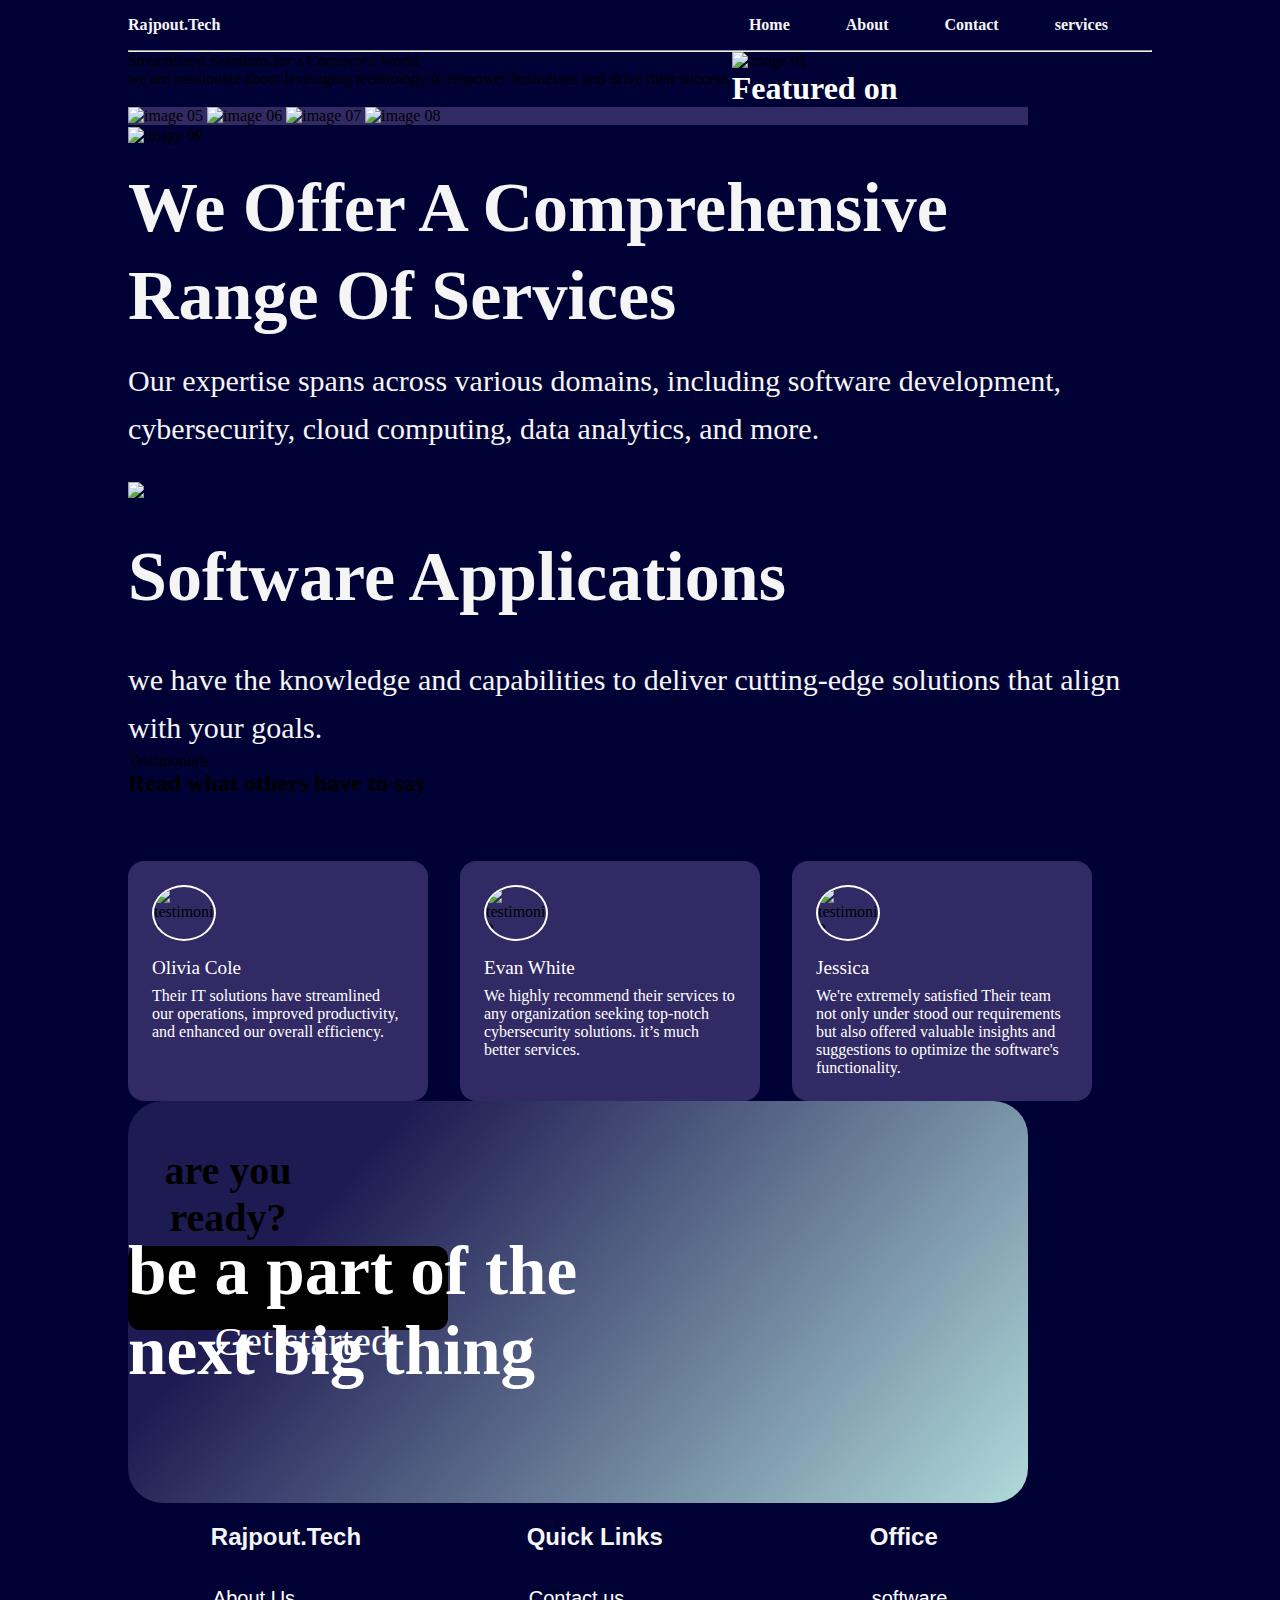
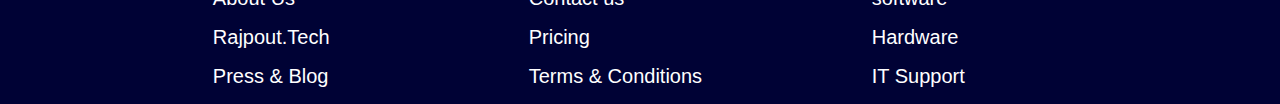
==== index.html @ 5a5e4a81 "testimonial" ====
<!DOCTYPE html>
<html lang="en">
<head>
    <meta charset="UTF-8">
    <meta http-equiv="X-UA-Compatible" content="IE=edge">
    <meta name="viewport" content="width=device-width, initial-scale=1, shrink-to-fit=no">
    <title>Rajpout.Tech</title>
    <link rel = "icon" href = "images/logo.png" type = "image/x-icon">
    <link rel="stylesheet" href="style.css">
    <link rel="stylesheet" href="path/to/font-awesome/css/font-awesome.min.css">
</head>
<body>
    <div class="container mx-auto">
    <header>
    <nav class ="flex justify-between sticky-top">
        <div class=" item-center">Rajpout.Tech</div>
        <ul class="navbar">
            <li class="link"><a href="#">Home</a></li>
            <li class="link"><a href="#">About</a></li>
            <li class="link"><a href="#">Contact</a></li>
            <li class="link"><a href="#">services</a></li>
        </ul>
        </nav>
        <hr>
    </header>
    <!-- main code -->
    <main>
        <section>
    <div class="main">
        <div id="main-cat1">
       <span>Streamlined Solutions for a Connected World</span>
        <p>we are passionate about leveraging technology to empower businesses and drive their success.</p>
        </div>
        <img src="images/image 01.png" alt="image 01">
    <h1 class="feat">Featured on</h1>
    <div class="feature">
        <img src="images/image 5.png" alt="image 05">
        <img src="images/image 6.png" alt="image 06">
        <img src="images/image 7.png" alt="image 07">
        <img src="images/image 8.png" alt="image 08">
    </div>
    <div class="hero">
    <img src="images/image 09.png" alt="image 09">
    <h1>We offer a comprehensive range of services</h1>
<h2>
    Our expertise spans across various domains, including software development, cybersecurity, cloud computing, data analytics, and more.
</h2>
</div> 
<div class="hero_end">
    <img src="images/image 10.png">
    <h1>software applications</h1>
    <h3>
        we have the knowledge and capabilities to deliver cutting-edge solutions that align with your goals.
    </h3>
</div>
<div class="testimonial">
    <p>Testimonials</p>
    <h2 class="section-header">Read what others have to say</h2>
    <div class="client-grid">
        <div class="client-card">
            <img src="images/test1.png" alt="testimonial 1">
            <h4>Olivia Cole</h4>
            <p>Their IT solutions have 
                streamlined our 
                operations, improved 
                productivity, and 
                enhanced our 
                overall efficiency.
            <p>
        </div>
        <div class="client-card">
            <img src="images/test2.png" alt="testimonial 2">
            <h4>Evan White</h4>
            <p>We highly recommend their 
                services to any organization
                seeking top-notch 
                cybersecurity solutions. it’s
                much better services.
            <p>
        </div>
        <div class="client-card">
            <img src="images/test3.png" alt="testimonial 3">
            <h4>Jessica</h4>
            <p>We're extremely satisfied 
                Their team not only under
                stood our requirements
                but also offered valuable 
                insights and suggestions to 
                optimize the software's 
                functionality.
            <p>
        </div>
    </div>

    </div>
<div id="get">
    <h5>are you ready?</h5>
    <h3>be a part of the next big thing</h3>
    <div id="sta"><h2>Get started</h2></div>
</div>
</div>
</section>
</main>
<!-- End main code -->
<footer>
    <div class="footer">
        <div>
            <h2>Rajpout.Tech</h2>
            <ul>
                <li><a href="#">About Us</a></li>
                <li><a href="#">Rajpout.Tech</a></li>
                <li><a href="#">Press & Blog</a></li>
            </ul>
        </div> 
        <div>
            <h2>Quick Links</h2>
            <ul>
                <li><a href="#">Contact us</a></li>
                <li><a href="#">Pricing</a></li>
                <li><a href="#">Terms & Conditions</a></li>
            </ul>
        </div> 
        <div>
            <h2>Office</h2>
            <ul>
                <li><a href="#">software</a></li>
                <li><a href="#">Hardware</a></li>
                <li><a href="#">IT Support</a></li>
            </ul>
        </div> 
      
    </div>
</footer>
</div>
</body>
</html>
---- style.css ----
* {
    margin: 0;
    padding: 0;
    box-sizing: border-box;
}
:root{
    --primary-color:#000235;
    --accent-color:#ffffff;
    --dark-blue:#312A64;
    --light-blue:#85CFCF;
}

@import url('https://fonts.googleapis.com/css?family=Outfit:400,500,700');
@import url('https://fonts.googleapis.com/css2?family=Outfit&display=swap');
@import url('https://fonts.googleapis.com/css2?family=Outfit&family=Roboto&display=swap');

html,body {
    height:100%;
    width: 100%;
    background-color: #000235;
}
header{
    background-color: transparent;
    }
.mx-auto{
    margin-left:auto;
    margin-right:auto;
}
.container{
    max-width: 80vw;
}
.flex{
    display: flex;
    color: #F6F5F5;
    font-weight: bold;
    align-items: center;
}
.items-center{
    align-items: center;
}
.justify-between{
    justify-content: space-between;
}
.navbar{
    display: flex;
    color: #F6F5F5;
    padding: 1rem;
}
.navbar li{
 list-style: none;
 margin: 0 12px;
}
.link a{
    text-decoration: none;
    color: #F6F5F5;
    padding: 1rem;
    transition: 0.3s;
}
.link a:hover{
    color: red;
}
/* header ends*/
.main{
   
    
}
#main-cat1{
    float: left;
}

/* main_hero  */
.main_hero h1
{

padding-top: .8rem;
font-family: 'Outfit';
font-style: normal;
font-weight: 700;
font-size: 70px;
line-height: 68px;
text-transform: capitalize;
color: #F6F5F5;}

.main_hero h4
{

padding-top: .2rem;
font-family: 'Roboto';
font-style: normal;
font-weight: 400;
font-size: 30px;
line-height: 38px;
color: #F6F5F5;}

.main_hero img
{

padding-top: .5rem;
}

.feature{
width: 900px;
background-color: var(--dark-blue);

}
.feat{

color: #ffffff;
}
.hero img {
padding-top: 0.1rem;
}
.hero h1{
padding-top: 1.2rem;
font-family: 'Outfit';
font-style: normal;
font-weight: 700;
font-size: 70px;
line-height: 88px;
align-items: center;
text-transform: capitalize;
color: #F6F5F5;
}
.hero h2{

padding-top: 1.1rem;
font-family: 'Roboto';
font-style: normal;
font-weight: 400;
font-size: 30px;
line-height: 48px;
color: #F6F5F5;
}
.hero_end img{

padding-top: 1.8rem;
}
.hero_end h1{
    
    padding-top: 1.9rem;
    font-family: 'Outfit';
    font-style: normal;
    font-weight: 700;
    font-size: 70px;
    line-height: 88px;
    text-transform: capitalize;
    color: #F6F5F5;

}
.hero_end h3{

padding-top: 2.2rem;
font-family: 'Roboto';
font-style: normal;
font-weight: 400;
font-size: 30px;
line-height: 48px;
color: #F6F5F5;
}
.client-grid{
    margin-top: 4rem;
    display: flex;
    grid-template-columns: repeat(3, 1fr);
    gap: 2rem;
}
.client-card{
    padding: 1.5rem;
    background-color: #312A64;
    border-radius: 1rem;
    max-width: 300px;
}
.client-card img{
    margin-bottom: 1rem;
    max-width: 4rem;
    border: 2px solid var(--accent-color);
    border-radius: 100%; 
}
.client-card h4{
    margin-bottom: .5rem;
    font-size: 1.2rem;
    font-weight: 500;
    color: var(--accent-color);
}
.client-card p{
    font-size: 1rem;
    color: var(--accent-color);
}
#get{
    width: 900px;
height: 402px;
border-radius: 35px;
background: linear-gradient(311deg, #AFDADA 0%, rgba(49, 42, 100, 0.61) 77.19%);
    padding-top: 1.1rem;
    }
#get h5{
display: flex;
width: 200px;
height: 62.703px;
flex-direction: column;
padding-top: 1.1rem;
color: #000;
text-align: center;
font-family: Outfit;
font-size: 40.023px;
font-style: normal;
font-weight: 600;
line-height: normal;
padding-top: 1.8rem;  
}
#get h3{
display: flex;
width: 582.351px;
height: 65px;
flex-direction: column;
color: #FFF;
padding-top: 3.1rem;
font-family: Roboto;
font-size: 69.149px;
font-style: normal;
font-weight: 700;
line-height: normal;
}
#sta{
width: 320px;
height: 84.048px;
border-radius: 12.007px;
background: #000;
padding-top:3.5rem;
}
#sta h2{
display: flex;
width: 350px;
flex-direction: column;
justify-content: center;
color: #FFF;
text-align: center;
font-family: Roboto;
font-size: 40.517px;
font-style: normal;
font-weight: 400;
line-height: normal;
       padding-top: 1rem; 
}
.footer{
    display: flex;
    align-items: baseline;
    justify-content: space-around;
    width: 90%;
    
}
.footer>div>h2{
    color: #F6F5F5;
    font-family: sans-serif;
    font-size: 24px;
    padding: 20px 0;
}
.footer>div>ul{
    list-style-type: none;   
}
.footer>div>ul>li{
    margin: 16px 0;
    cursor: pointer;
}
.footer>div>ul>li>a{
    font-size: 20px;
    text-decoration: none;
    font-family: sans-serif;
    position: relative;
    padding: 2px;
    color: var(--accent-color);
    transition: all 0.4s;
}
.footer>div>ul>li>a:hover{
    left: 8px;
}
/*
Extra small (xs) devices (portrait phones, less than 576px)
No media query since this is the default in Bootstrap

Small (sm) devices (landscape phones, 576px and up)
@media (min-width: 576px) { ... }

Medium (md) devices (tablets, 768px and up)
@media (min-width: 768px) { ... }

Large (lg) devices (desks, 992px and up)
@media (min-width: 992px) { ... }

Extra (xl) large devices (large desks, 1200px and up)
@media (min-width: 1200px) { ... }
*/
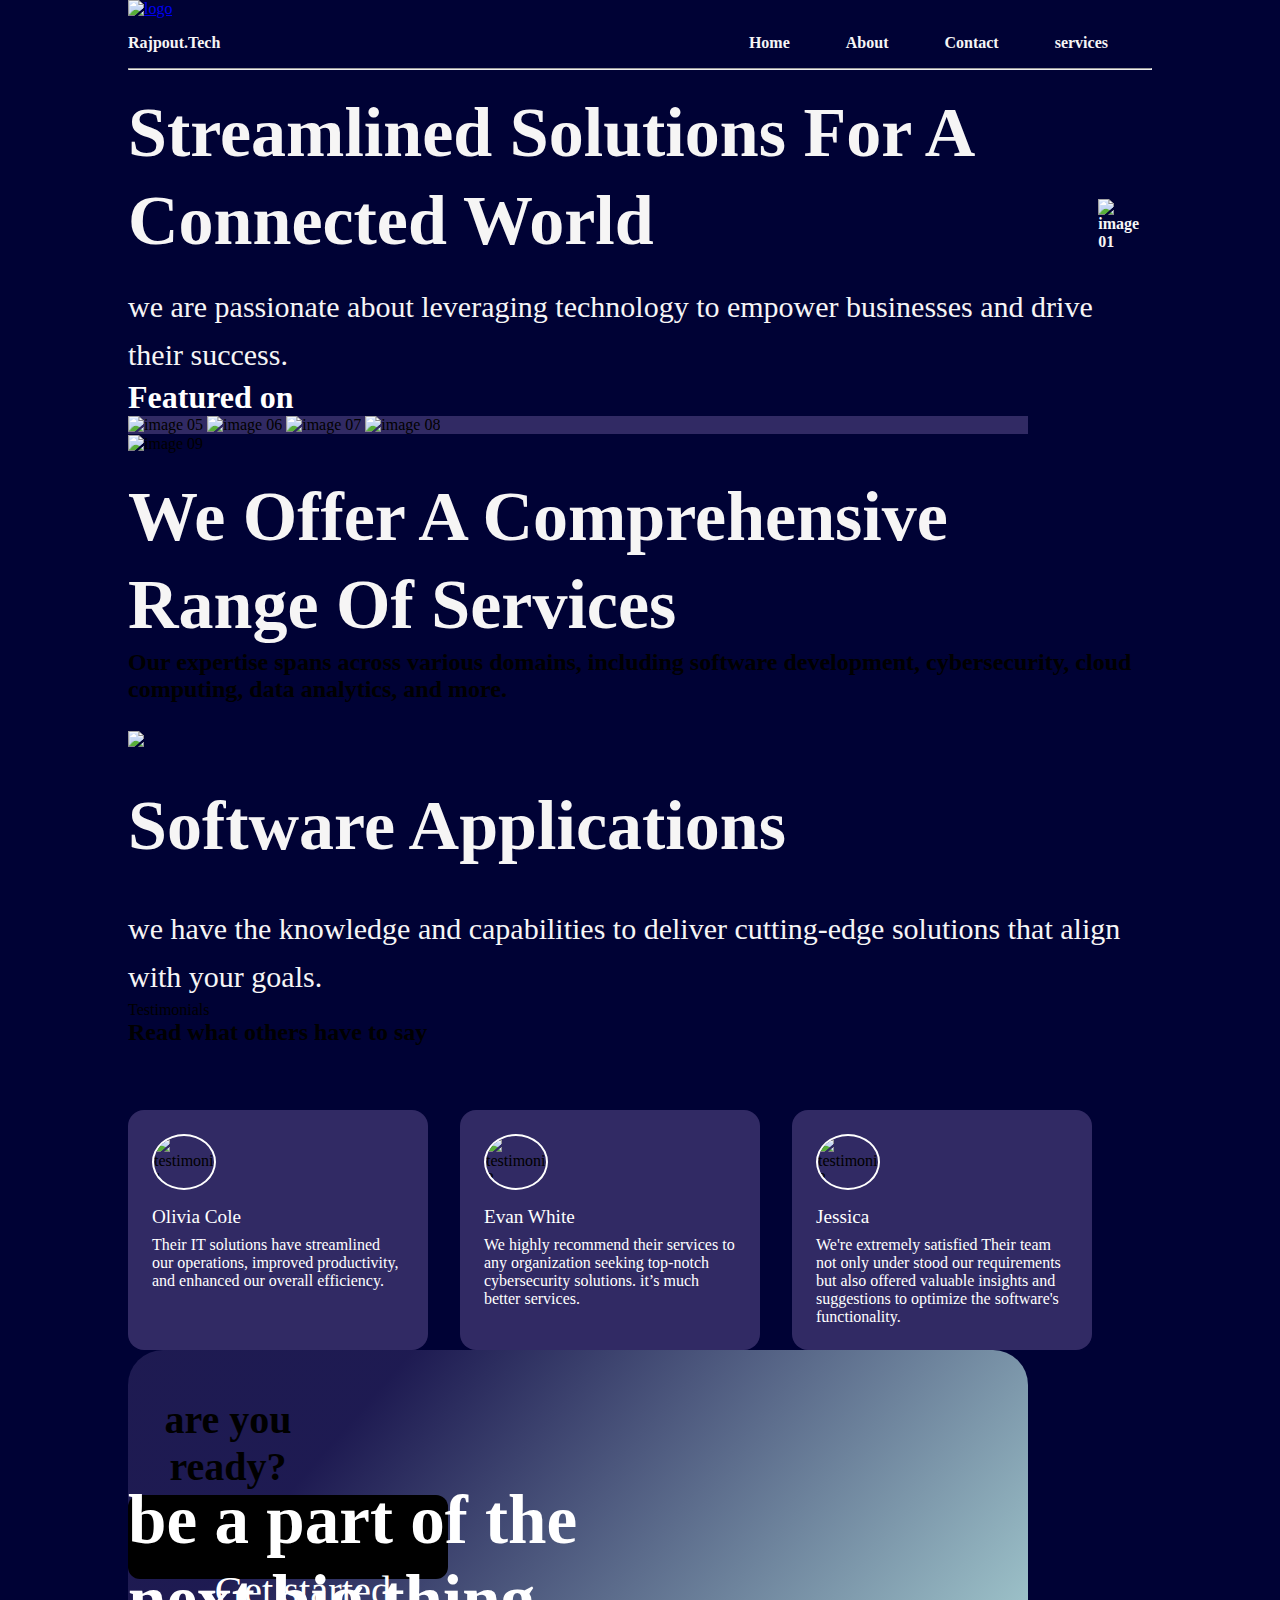
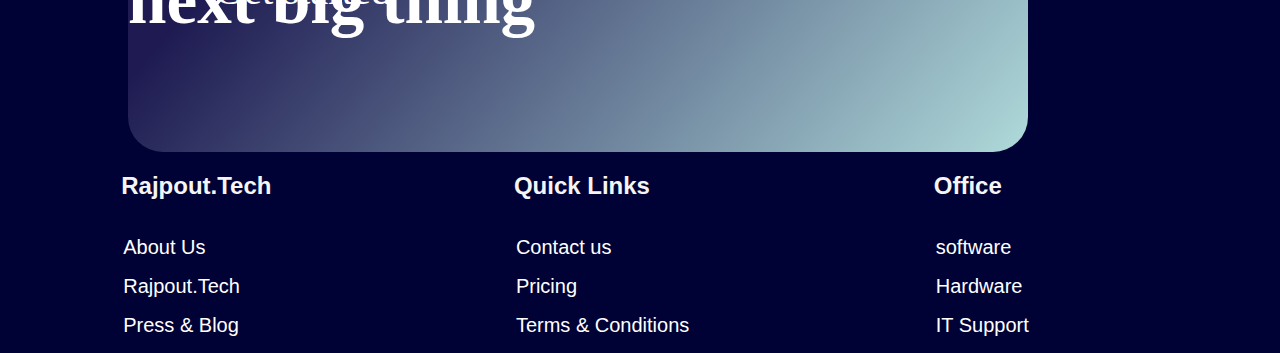
==== commit 77052f32: "Hero section" ====
--- a/index.html
+++ b/index.html
@@ -8,10 +8,13 @@
     <link rel = "icon" href = "images/logo.png" type = "image/x-icon">
     <link rel="stylesheet" href="style.css">
     <link rel="stylesheet" href="path/to/font-awesome/css/font-awesome.min.css">
+    <script src="main.js" defer></script>
 </head>
 <body>
     <div class="container mx-auto">
     <header>
+        <a href="logo"><img src="images/logo.png" alt="logo"></a>
+        <div class="toggleMenu" onclick="toggleMenu();"></div>
     <nav class ="flex justify-between sticky-top">
         <div class=" item-center">Rajpout.Tech</div>
         <ul class="navbar">
@@ -24,14 +27,22 @@
         <hr>
     </header>
     <!-- main code -->
-    <main>
-        <section>
+    <section class="hero row flex contain">
+        <div class="hero-contain">
+            <h1>Streamlined Solutions for a Connected World</h1>
+            <p>we are passionate about leveraging technology to empower businesses and drive their success.</p>
+        </div>
+        <div class="hero-img">
+            <img src="images/image 01.png" alt="image 01">
+        </div>
+    </section> 
+    <!--   
     <div class="main">
         <div id="main-cat1">
-       <span>Streamlined Solutions for a Connected World</span>
-        <p>we are passionate about leveraging technology to empower businesses and drive their success.</p>
+       
+        
         </div>
-        <img src="images/image 01.png" alt="image 01">
+        -->
     <h1 class="feat">Featured on</h1>
     <div class="feature">
         <img src="images/image 5.png" alt="image 05">
@@ -100,7 +111,6 @@
 </div>
 </div>
 </section>
-</main>
 <!-- End main code -->
 <footer>
     <div class="footer">
--- a/style.css
+++ b/style.css
@@ -13,7 +13,18 @@
 @import url('https://fonts.googleapis.com/css?family=Outfit:400,500,700');
 @import url('https://fonts.googleapis.com/css2?family=Outfit&display=swap');
 @import url('https://fonts.googleapis.com/css2?family=Outfit&family=Roboto&display=swap');
-
+@media (width < 900px){
+ .client-grid{
+    grid-template-columns: repeat(2, 1fr);
+    gap: 1rem;
+ }    
+}
+@media (width < 600px){
+    .client-grid{
+       grid-template-columns: repeat(1, 1fr);
+       gap: 1rem;
+    }    
+   }
 html,body {
     height:100%;
     width: 100%;
@@ -60,13 +71,6 @@
     color: red;
 }
 /* header ends*/
-.main{
-   
-    
-}
-#main-cat1{
-    float: left;
-}
 
 /* main_hero  */
 .main_hero h1
@@ -121,7 +125,7 @@
 text-transform: capitalize;
 color: #F6F5F5;
 }
-.hero h2{
+.hero p{
 
 padding-top: 1.1rem;
 font-family: 'Roboto';
@@ -162,6 +166,7 @@
     display: flex;
     grid-template-columns: repeat(3, 1fr);
     gap: 2rem;
+    
 }
 .client-card{
     padding: 1.5rem;
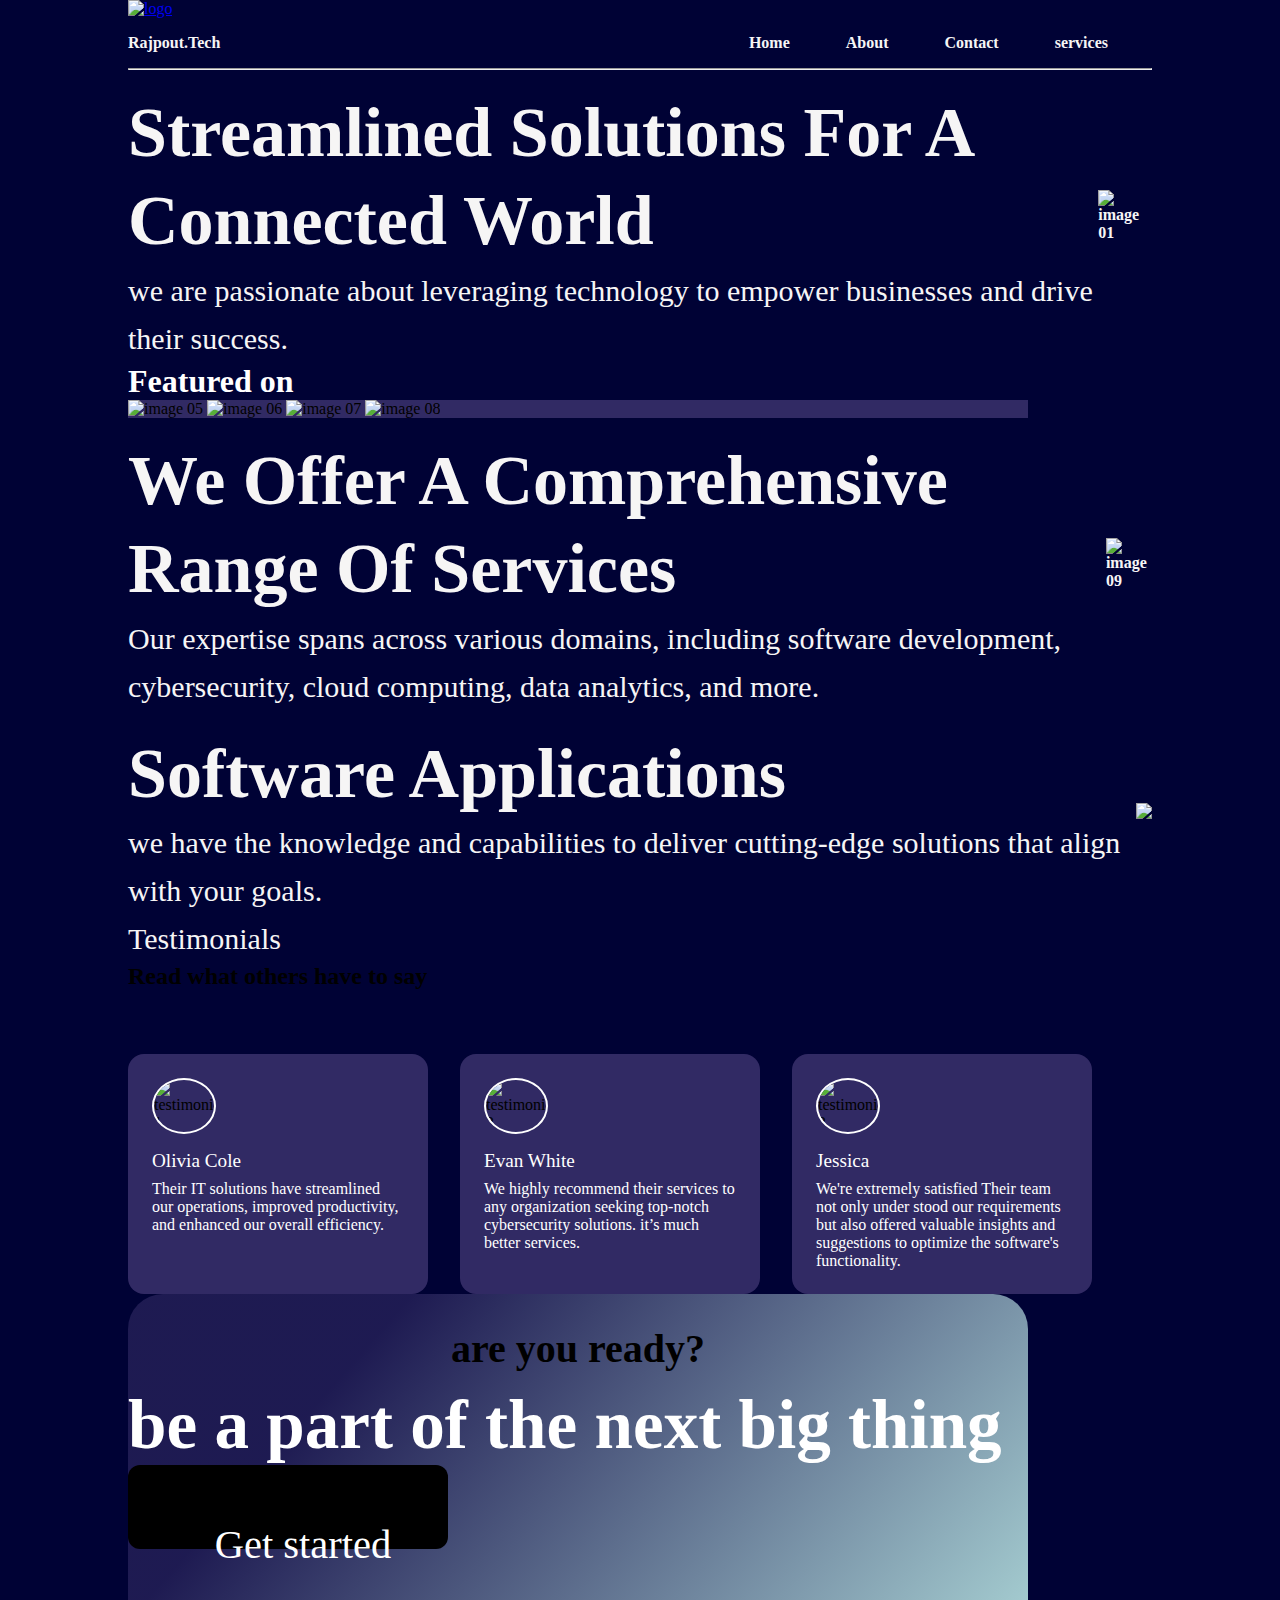
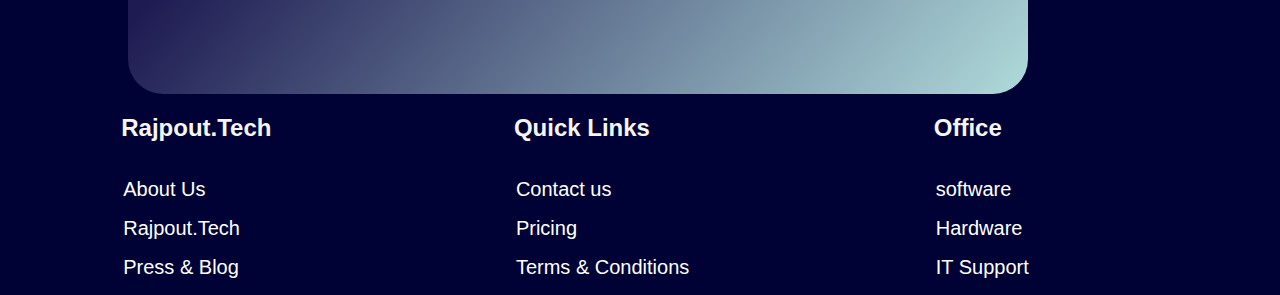
==== commit 6f6ca30e: "flex" ====
--- a/index.html
+++ b/index.html
@@ -36,13 +36,7 @@
             <img src="images/image 01.png" alt="image 01">
         </div>
     </section> 
-    <!--   
-    <div class="main">
-        <div id="main-cat1">
-       
-        
-        </div>
-        -->
+   
     <h1 class="feat">Featured on</h1>
     <div class="feature">
         <img src="images/image 5.png" alt="image 05">
@@ -50,22 +44,25 @@
         <img src="images/image 7.png" alt="image 07">
         <img src="images/image 8.png" alt="image 08">
     </div>
-    <div class="hero">
-    <img src="images/image 09.png" alt="image 09">
-    <h1>We offer a comprehensive range of services</h1>
-<h2>
-    Our expertise spans across various domains, including software development, cybersecurity, cloud computing, data analytics, and more.
-</h2>
-</div> 
-<div class="hero_end">
-    <img src="images/image 10.png">
-    <h1>software applications</h1>
-    <h3>
-        we have the knowledge and capabilities to deliver cutting-edge solutions that align with your goals.
-    </h3>
-</div>
+    <section class="hero row flex contain">
+        
+        <div class="hero-contain">
+            <h1>We offer a comprehensive range of services</h1>
+            <p>Our expertise spans across various domains, including software development, cybersecurity, cloud computing, data analytics, and more.</p>
+        </div>
+        <div class="hero-img">
+            <img src="images/image 09.png" alt="image 09">
+        </div>
+        </section>
+        <section class="hero row flex contain">
+            <div class="hero-contain">
+                <h1>software applications</h1>
+                <p>we have the knowledge and capabilities to deliver cutting-edge solutions that align with your goals.</p>
+            </div>
+            <div class="hero-img"><img src="images/image 10.png"></div>
+        </section>
 <div class="testimonial">
-    <p>Testimonials</p>
+    <span>Testimonials</span>
     <h2 class="section-header">Read what others have to say</h2>
     <div class="client-grid">
         <div class="client-card">
@@ -104,10 +101,10 @@
     </div>
 
     </div>
-<div id="get">
+<div class="box">
     <h5>are you ready?</h5>
     <h3>be a part of the next big thing</h3>
-    <div id="sta"><h2>Get started</h2></div>
+    <div class="started""><span>Get started</span></div>
 </div>
 </div>
 </section>
--- a/style.css
+++ b/style.css
@@ -72,48 +72,6 @@
 }
 /* header ends*/
 
-/* main_hero  */
-.main_hero h1
-{
-
-padding-top: .8rem;
-font-family: 'Outfit';
-font-style: normal;
-font-weight: 700;
-font-size: 70px;
-line-height: 68px;
-text-transform: capitalize;
-color: #F6F5F5;}
-
-.main_hero h4
-{
-
-padding-top: .2rem;
-font-family: 'Roboto';
-font-style: normal;
-font-weight: 400;
-font-size: 30px;
-line-height: 38px;
-color: #F6F5F5;}
-
-.main_hero img
-{
-
-padding-top: .5rem;
-}
-
-.feature{
-width: 900px;
-background-color: var(--dark-blue);
-
-}
-.feat{
-
-color: #ffffff;
-}
-.hero img {
-padding-top: 0.1rem;
-}
 .hero h1{
 padding-top: 1.2rem;
 font-family: 'Outfit';
@@ -127,14 +85,55 @@
 }
 .hero p{
 
-padding-top: 1.1rem;
+padding-top: .1rem;
 font-family: 'Roboto';
 font-style: normal;
 font-weight: 400;
 font-size: 30px;
 line-height: 48px;
 color: #F6F5F5;
-}
+} 
+
+.feature{
+width: 900px;
+background-color: var(--dark-blue);
+
+}
+.feat{
+
+color: #ffffff;
+}
+
+/* hero */
+.main_hero h1
+{
+
+padding-top: .8rem;
+font-family: 'Outfit';
+font-style: normal;
+font-weight: 700;
+font-size: 70px;
+line-height: 68px;
+text-transform: capitalize;
+color: #F6F5F5;}
+
+.main_hero h4
+{
+
+padding-top: .2rem;
+font-family: 'Roboto';
+font-style: normal;
+font-weight: 400;
+font-size: 30px;
+line-height: 38px;
+color: #F6F5F5;}
+
+.main_hero img
+{
+
+padding-top: .5rem;
+}
+
 .hero_end img{
 
 padding-top: 1.8rem;
@@ -161,6 +160,16 @@
 line-height: 48px;
 color: #F6F5F5;
 }
+.testimonial span{
+    padding-top: 2.2rem;
+font-family: 'Roboto';
+font-style: normal;
+font-weight: 400;
+font-size: 30px;
+line-height: 48px;
+color: #F6F5F5;
+
+}
 .client-grid{
     margin-top: 4rem;
     display: flex;
@@ -190,19 +199,16 @@
     font-size: 1rem;
     color: var(--accent-color);
 }
-#get{
+.box{
     width: 900px;
-height: 402px;
+height: 400px;
 border-radius: 35px;
 background: linear-gradient(311deg, #AFDADA 0%, rgba(49, 42, 100, 0.61) 77.19%);
     padding-top: 1.1rem;
     }
-#get h5{
+.box h5{
 display: flex;
-width: 200px;
-height: 62.703px;
 flex-direction: column;
-padding-top: 1.1rem;
 color: #000;
 text-align: center;
 font-family: Outfit;
@@ -210,29 +216,28 @@
 font-style: normal;
 font-weight: 600;
 line-height: normal;
-padding-top: 1.8rem;  
-}
-#get h3{
+padding-top: 0.8rem;  
+}
+.box h3{
 display: flex;
-width: 582.351px;
-height: 65px;
 flex-direction: column;
 color: #FFF;
-padding-top: 3.1rem;
+padding-top: .8rem;
 font-family: Roboto;
 font-size: 69.149px;
 font-style: normal;
 font-weight: 700;
 line-height: normal;
 }
-#sta{
+.started{
 width: 320px;
 height: 84.048px;
 border-radius: 12.007px;
 background: #000;
 padding-top:3.5rem;
-}
-#sta h2{
+
+}
+.started span{
 display: flex;
 width: 350px;
 flex-direction: column;
@@ -244,7 +249,7 @@
 font-style: normal;
 font-weight: 400;
 line-height: normal;
-       padding-top: 1rem; 
+
 }
 .footer{
     display: flex;
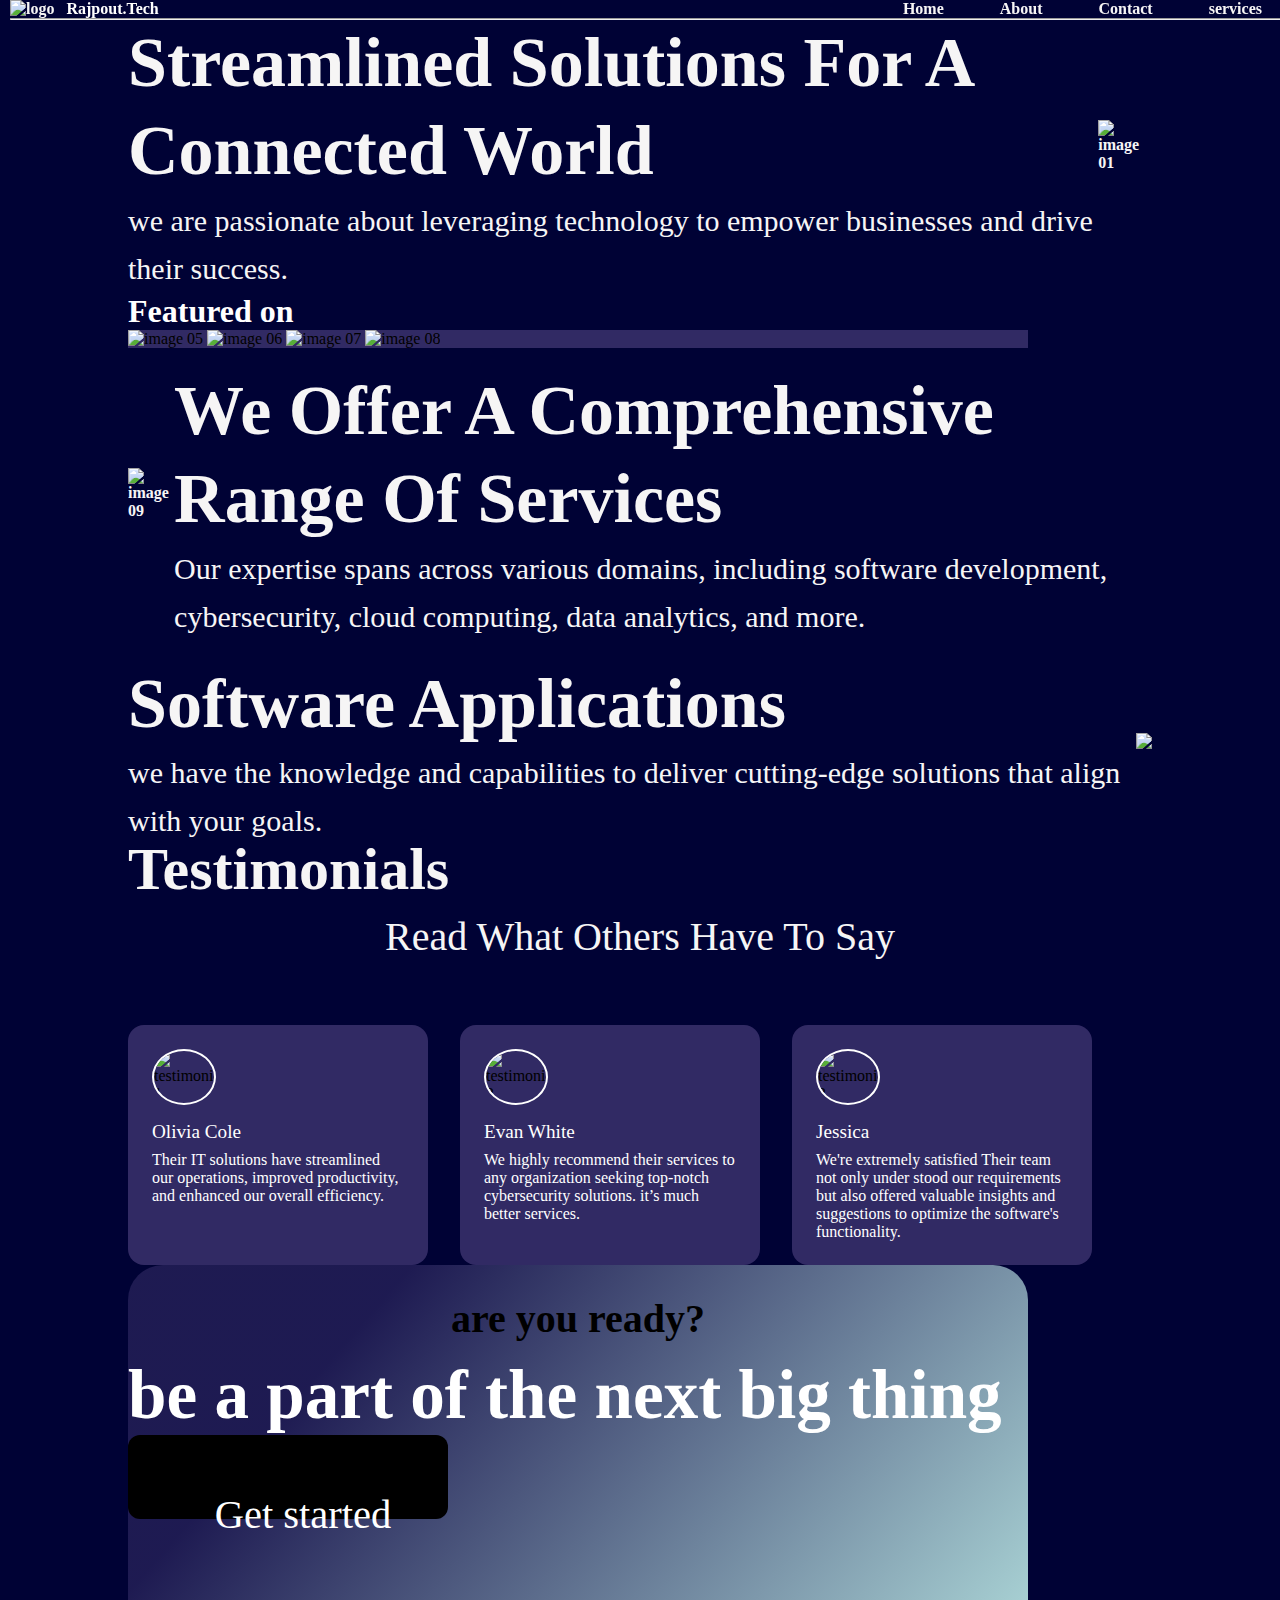
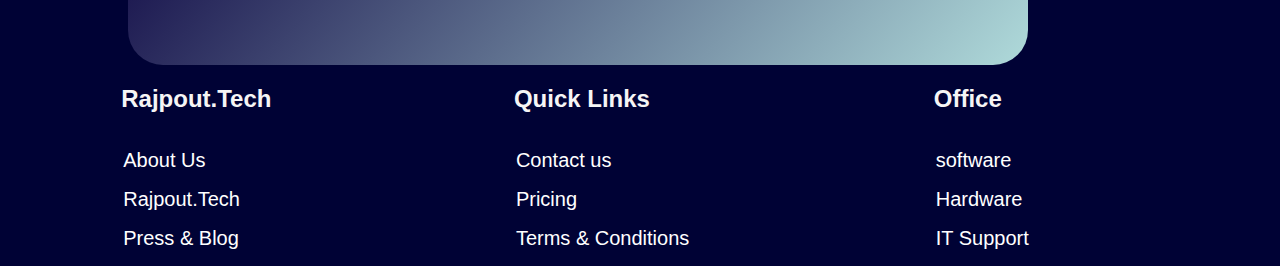
==== commit 6e38956d: "sticky" ====
--- a/index.html
+++ b/index.html
@@ -12,11 +12,10 @@
 </head>
 <body>
     <div class="container mx-auto">
-    <header>
-        <a href="logo"><img src="images/logo.png" alt="logo"></a>
-        <div class="toggleMenu" onclick="toggleMenu();"></div>
-    <nav class ="flex justify-between sticky-top">
-        <div class=" item-center">Rajpout.Tech</div>
+    <header class="sticky-top">
+        
+        <nav class ="flex justify-between">
+        <div class=" item-center"><img src="images/logo.png" alt="logo"><a href="index.html">Rajpout.Tech</a></div>
         <ul class="navbar">
             <li class="link"><a href="#">Home</a></li>
             <li class="link"><a href="#">About</a></li>
@@ -45,14 +44,14 @@
         <img src="images/image 8.png" alt="image 08">
     </div>
     <section class="hero row flex contain">
-        
+        <div class="hero-img">
+            <img src="images/image 09.png" alt="image 09">
+        </div> 
         <div class="hero-contain">
             <h1>We offer a comprehensive range of services</h1>
             <p>Our expertise spans across various domains, including software development, cybersecurity, cloud computing, data analytics, and more.</p>
         </div>
-        <div class="hero-img">
-            <img src="images/image 09.png" alt="image 09">
-        </div>
+        
         </section>
         <section class="hero row flex contain">
             <div class="hero-contain">
@@ -138,6 +137,7 @@
       
     </div>
 </footer>
+
 </div>
 </body>
 </html>--- a/style.css
+++ b/style.css
@@ -13,15 +13,15 @@
 @import url('https://fonts.googleapis.com/css?family=Outfit:400,500,700');
 @import url('https://fonts.googleapis.com/css2?family=Outfit&display=swap');
 @import url('https://fonts.googleapis.com/css2?family=Outfit&family=Roboto&display=swap');
-@media (width < 900px){
- .client-grid{
-    grid-template-columns: repeat(2, 1fr);
+@media screen and (max-width:1000px){
+ .container{
+    grid-template-columns: repeat(3, 1fr);
     gap: 1rem;
  }    
 }
-@media (width < 600px){
+@media screen and (max-width < 600px){
     .client-grid{
-       grid-template-columns: repeat(1, 1fr);
+       grid-template-columns: repeat(2, 1fr);
        gap: 1rem;
     }    
    }
@@ -29,25 +29,42 @@
     height:100%;
     width: 100%;
     background-color: #000235;
+    scroll-behavior: smooth;
 }
 header{
     background-color: transparent;
     }
+    .sticky-top{
+        width: 100%;
+        position: fixed;
+        left: 10px;
+        padding-left: 0 10px;
+    }
+
 .mx-auto{
     margin-left:auto;
     margin-right:auto;
 }
 .container{
     max-width: 80vw;
+    
 }
 .flex{
     display: flex;
     color: #F6F5F5;
     font-weight: bold;
     align-items: center;
-}
-.items-center{
+    
+}
+.item-center{
     align-items: center;
+}
+.item-center a{
+    text-decoration: none;
+    margin-left: 12px;
+    color: #ffffff;
+       
+    
 }
 .justify-between{
     justify-content: space-between;
@@ -55,7 +72,6 @@
 .navbar{
     display: flex;
     color: #F6F5F5;
-    padding: 1rem;
 }
 .navbar li{
  list-style: none;
@@ -105,71 +121,29 @@
 }
 
 /* hero */
-.main_hero h1
-{
-
-padding-top: .8rem;
-font-family: 'Outfit';
+
+.testimonial span{
+padding-top: 1.2rem;
+font-family: 'Roboto';
 font-style: normal;
 font-weight: 700;
-font-size: 70px;
-line-height: 68px;
+font-size: 60px;
+line-height: 48px;
+color: #F6F5F5;
 text-transform: capitalize;
-color: #F6F5F5;}
-
-.main_hero h4
-{
-
-padding-top: .2rem;
+
+}
+.section-header{
+padding-top: 1.2rem;
 font-family: 'Roboto';
 font-style: normal;
 font-weight: 400;
-font-size: 30px;
-line-height: 38px;
-color: #F6F5F5;}
-
-.main_hero img
-{
-
-padding-top: .5rem;
-}
-
-.hero_end img{
-
-padding-top: 1.8rem;
-}
-.hero_end h1{
-    
-    padding-top: 1.9rem;
-    font-family: 'Outfit';
-    font-style: normal;
-    font-weight: 700;
-    font-size: 70px;
-    line-height: 88px;
-    text-transform: capitalize;
-    color: #F6F5F5;
-
-}
-.hero_end h3{
-
-padding-top: 2.2rem;
-font-family: 'Roboto';
-font-style: normal;
-font-weight: 400;
-font-size: 30px;
+font-size: 40px;
 line-height: 48px;
 color: #F6F5F5;
-}
-.testimonial span{
-    padding-top: 2.2rem;
-font-family: 'Roboto';
-font-style: normal;
-font-weight: 400;
-font-size: 30px;
-line-height: 48px;
-color: #F6F5F5;
-
-}
+text-transform: capitalize;
+text-align: center;
+} 
 .client-grid{
     margin-top: 4rem;
     display: flex;
@@ -283,6 +257,7 @@
 .footer>div>ul>li>a:hover{
     left: 8px;
 }
+
 /*
 Extra small (xs) devices (portrait phones, less than 576px)
 No media query since this is the default in Bootstrap
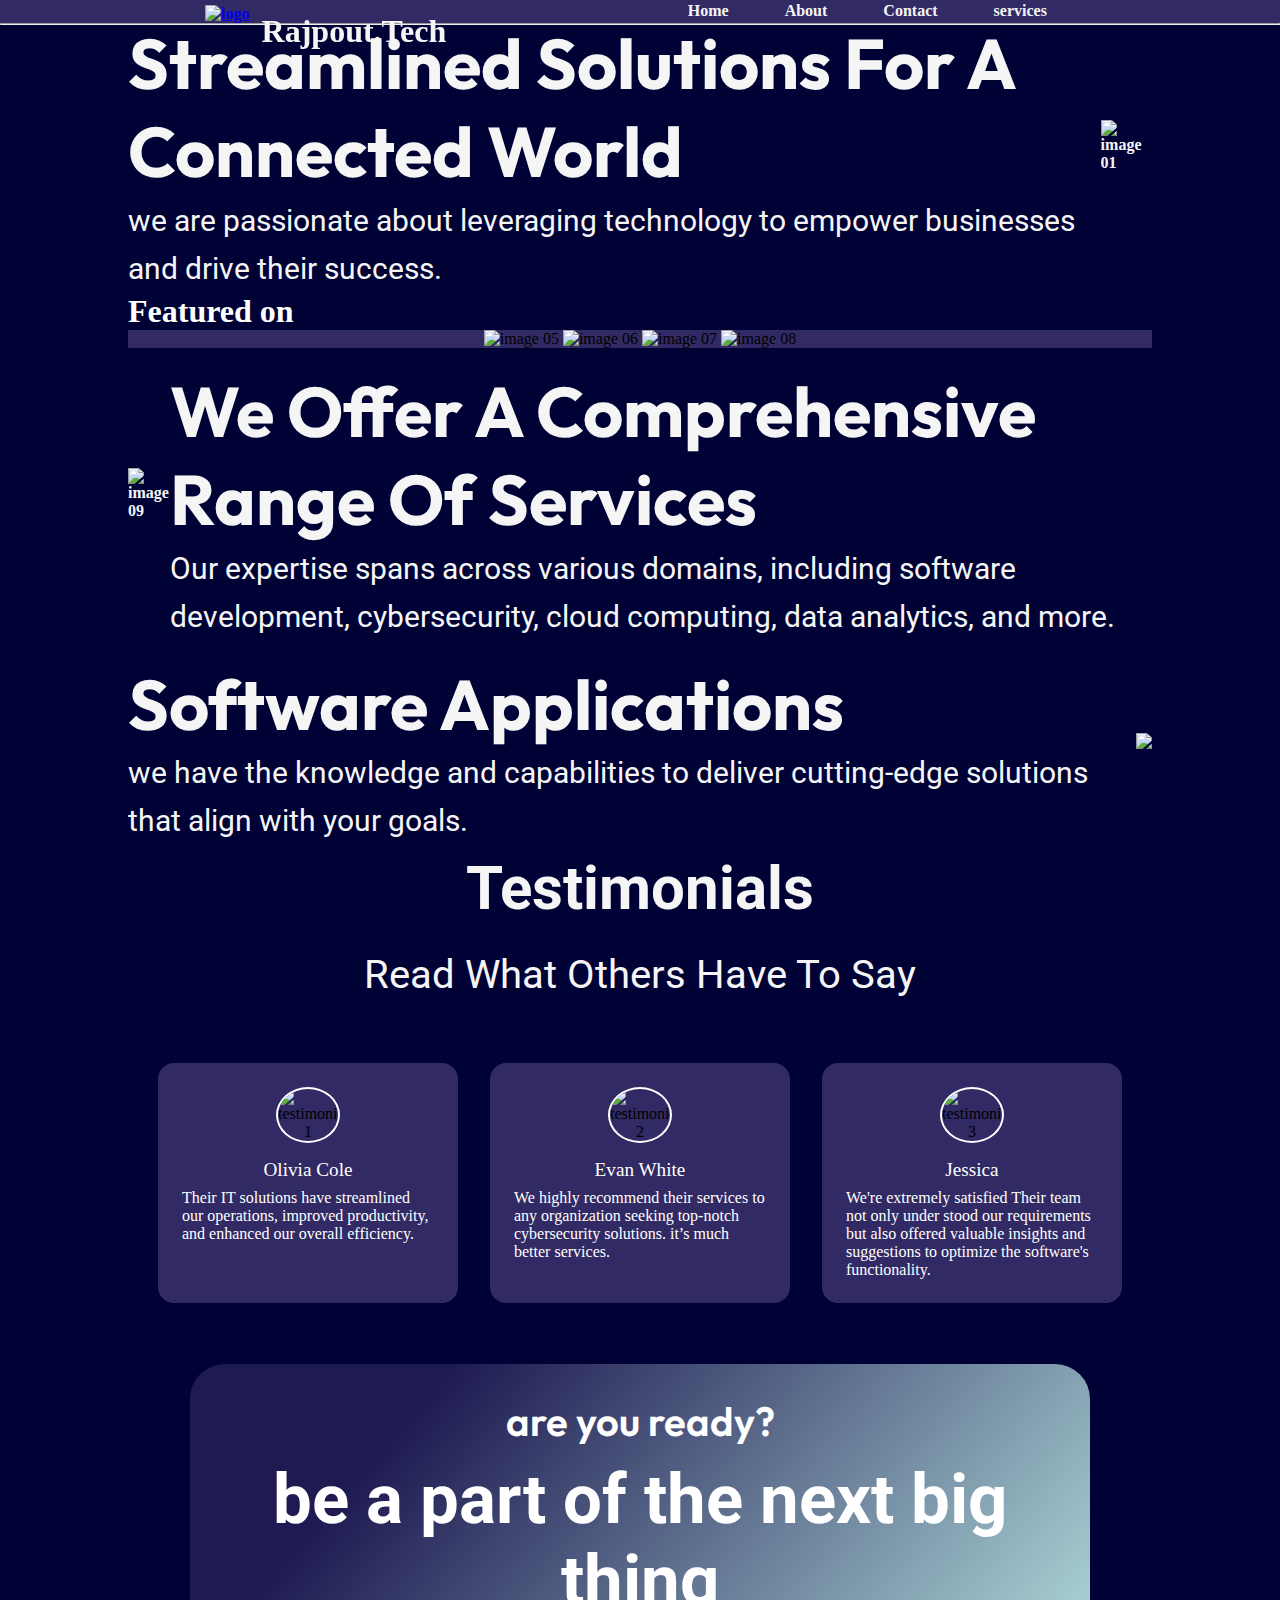
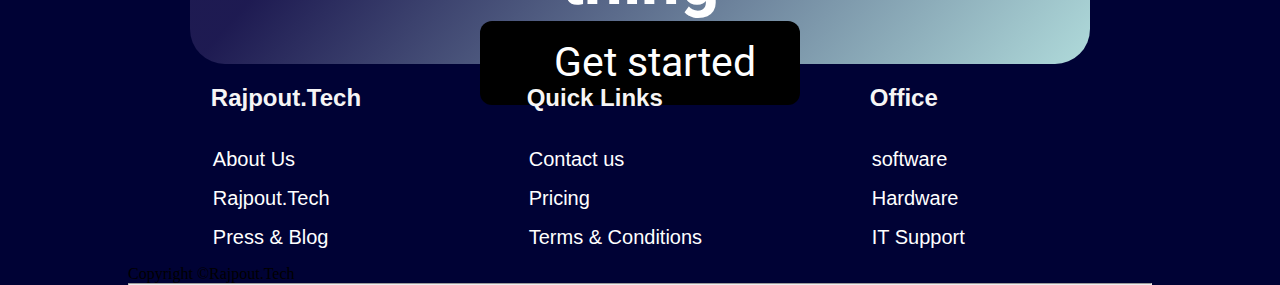
==== commit cb6be397: "media" ====
--- a/index.html
+++ b/index.html
@@ -5,7 +5,7 @@
     <meta http-equiv="X-UA-Compatible" content="IE=edge">
     <meta name="viewport" content="width=device-width, initial-scale=1, shrink-to-fit=no">
     <title>Rajpout.Tech</title>
-    <link rel = "icon" href = "images/logo.png" type = "image/x-icon">
+    <link rel = "icon" href = "images/rt.png" type = "image/x-icon">
     <link rel="stylesheet" href="style.css">
     <link rel="stylesheet" href="path/to/font-awesome/css/font-awesome.min.css">
     <script src="main.js" defer></script>
@@ -13,9 +13,10 @@
 <body>
     <div class="container mx-auto">
     <header class="sticky-top">
-        
         <nav class ="flex justify-between">
-        <div class=" item-center"><img src="images/logo.png" alt="logo"><a href="index.html">Rajpout.Tech</a></div>
+        <div class=" item-center"><a href="index.html"><img src="images/rt.png" alt="logo"></a>
+            <h1>Rajpout.Tech</h1>
+        </div>
         <ul class="navbar">
             <li class="link"><a href="#">Home</a></li>
             <li class="link"><a href="#">About</a></li>
@@ -38,10 +39,12 @@
    
     <h1 class="feat">Featured on</h1>
     <div class="feature">
-        <img src="images/image 5.png" alt="image 05">
-        <img src="images/image 6.png" alt="image 06">
-        <img src="images/image 7.png" alt="image 07">
-        <img src="images/image 8.png" alt="image 08">
+        <center>
+            <img src="images/image 5.png" alt="image 05">
+            <img src="images/image 6.png" alt="image 06">
+            <img src="images/image 7.png" alt="image 07">
+            <img src="images/image 8.png" alt="image 08">
+        </center>
     </div>
     <section class="hero row flex contain">
         <div class="hero-img">
@@ -61,11 +64,11 @@
             <div class="hero-img"><img src="images/image 10.png"></div>
         </section>
 <div class="testimonial">
-    <span>Testimonials</span>
+    <h1>Testimonials<h1>
     <h2 class="section-header">Read what others have to say</h2>
     <div class="client-grid">
         <div class="client-card">
-            <img src="images/test1.png" alt="testimonial 1">
+            <center><img src="images/test1.png" alt="testimonial 1"></center>
             <h4>Olivia Cole</h4>
             <p>Their IT solutions have 
                 streamlined our 
@@ -76,7 +79,7 @@
             <p>
         </div>
         <div class="client-card">
-            <img src="images/test2.png" alt="testimonial 2">
+            <center><img src="images/test2.png" alt="testimonial 2"></center>
             <h4>Evan White</h4>
             <p>We highly recommend their 
                 services to any organization
@@ -86,7 +89,7 @@
             <p>
         </div>
         <div class="client-card">
-            <img src="images/test3.png" alt="testimonial 3">
+            <center><img src="images/test3.png" alt="testimonial 3"></center>
             <h4>Jessica</h4>
             <p>We're extremely satisfied 
                 Their team not only under
@@ -98,14 +101,13 @@
             <p>
         </div>
     </div>
-
     </div>
-<div class="box">
+<section class="big">
+    <div class="box">
     <h5>are you ready?</h5>
     <h3>be a part of the next big thing</h3>
     <div class="started""><span>Get started</span></div>
-</div>
-</div>
+    </div>
 </section>
 <!-- End main code -->
 <footer>
@@ -136,8 +138,9 @@
         </div> 
       
     </div>
+    Copyright &copy;Rajpout.Tech
 </footer>
-
+<hr>
 </div>
 </body>
 </html>--- a/style.css
+++ b/style.css
@@ -1,3 +1,6 @@
+@import url('https://fonts.googleapis.com/css?family=Outfit:400,500,700');
+@import url('https://fonts.googleapis.com/css2?family=Outfit&display=swap');
+@import url('https://fonts.googleapis.com/css2?family=Outfit&family=Roboto&display=swap');
 * {
     margin: 0;
     padding: 0;
@@ -10,21 +13,6 @@
     --light-blue:#85CFCF;
 }
 
-@import url('https://fonts.googleapis.com/css?family=Outfit:400,500,700');
-@import url('https://fonts.googleapis.com/css2?family=Outfit&display=swap');
-@import url('https://fonts.googleapis.com/css2?family=Outfit&family=Roboto&display=swap');
-@media screen and (max-width:1000px){
- .container{
-    grid-template-columns: repeat(3, 1fr);
-    gap: 1rem;
- }    
-}
-@media screen and (max-width < 600px){
-    .client-grid{
-       grid-template-columns: repeat(2, 1fr);
-       gap: 1rem;
-    }    
-   }
 html,body {
     height:100%;
     width: 100%;
@@ -32,12 +20,12 @@
     scroll-behavior: smooth;
 }
 header{
-    background-color: transparent;
+    background-color:var(--dark-blue);
     }
     .sticky-top{
         width: 100%;
         position: fixed;
-        left: 10px;
+        left: 0px;
         padding-left: 0 10px;
     }
 
@@ -59,15 +47,22 @@
 .item-center{
     align-items: center;
 }
-.item-center a{
-    text-decoration: none;
+.item-center h1{
+    display: inline-block;
+    position: absolute;
+    padding-top: .8rem;
     margin-left: 12px;
-    color: #ffffff;
-       
-    
+}
+.item-center h1:hover{
+    color:var(--dark-blue);
+}
+.item-center img{
+    margin: auto;
+    padding-top: .3rem;
+    height: 50px;
 }
 .justify-between{
-    justify-content: space-between;
+    justify-content: space-around;
 }
 .navbar{
     display: flex;
@@ -84,7 +79,7 @@
     transition: 0.3s;
 }
 .link a:hover{
-    color: red;
+    color:var(--dark-blue);
 }
 /* header ends*/
 
@@ -111,9 +106,10 @@
 } 
 
 .feature{
-width: 900px;
 background-color: var(--dark-blue);
-
+width: auto;
+position: flex;
+justify-content: space-between;
 }
 .feat{
 
@@ -122,7 +118,7 @@
 
 /* hero */
 
-.testimonial span{
+.testimonial h1{
 padding-top: 1.2rem;
 font-family: 'Roboto';
 font-style: normal;
@@ -131,6 +127,7 @@
 line-height: 48px;
 color: #F6F5F5;
 text-transform: capitalize;
+text-align: center;
 
 }
 .section-header{
@@ -149,13 +146,14 @@
     display: flex;
     grid-template-columns: repeat(3, 1fr);
     gap: 2rem;
-    
+    justify-content: center;    
 }
 .client-card{
     padding: 1.5rem;
     background-color: #312A64;
     border-radius: 1rem;
     max-width: 300px;
+    
 }
 .client-card img{
     margin-bottom: 1rem;
@@ -168,33 +166,37 @@
     font-size: 1.2rem;
     font-weight: 500;
     color: var(--accent-color);
+    text-align: center;
 }
 .client-card p{
     font-size: 1rem;
     color: var(--accent-color);
 }
+.big{
+    padding-top: 3.8rem;
+
+}
 .box{
-    width: 900px;
-height: 400px;
-border-radius: 35px;
-background: linear-gradient(311deg, #AFDADA 0%, rgba(49, 42, 100, 0.61) 77.19%);
-    padding-top: 1.1rem;
+    max-width: 900px;
+    height: 300px;
+    border-radius: 35px;
+    background: linear-gradient(311deg, #AFDADA 0%, rgba(49, 42, 100, 0.61) 77.19%);
+    margin: auto;
+
     }
 .box h5{
 display: flex;
 flex-direction: column;
-color: #000;
+color: var(--accent-color);
 text-align: center;
 font-family: Outfit;
 font-size: 40.023px;
 font-style: normal;
 font-weight: 600;
 line-height: normal;
-padding-top: 0.8rem;  
+padding-top: 2rem;  
 }
 .box h3{
-display: flex;
-flex-direction: column;
 color: #FFF;
 padding-top: .8rem;
 font-family: Roboto;
@@ -202,19 +204,22 @@
 font-style: normal;
 font-weight: 700;
 line-height: normal;
+text-align: center;
+
 }
 .started{
 width: 320px;
 height: 84.048px;
 border-radius: 12.007px;
 background: #000;
-padding-top:3.5rem;
+padding-top:1.1rem;
+margin: auto;
+
 
 }
 .started span{
 display: flex;
 width: 350px;
-flex-direction: column;
 justify-content: center;
 color: #FFF;
 text-align: center;
@@ -223,7 +228,11 @@
 font-style: normal;
 font-weight: 400;
 line-height: normal;
-
+}
+.logo img{
+    height: 50px;
+    width: 50px;
+    display: inline-block;
 }
 .footer{
     display: flex;
@@ -257,6 +266,17 @@
 .footer>div>ul>li>a:hover{
     left: 8px;
 }
+    @media screen and (max-width:900px){
+    .hero{
+       flex-direction: column;
+        padding-top: 1.8rem;
+    }    
+   }
+   @media screen and (max-width:1100px){
+       .box{
+          height: 400px;
+       }    
+      }
 
 /*
 Extra small (xs) devices (portrait phones, less than 576px)
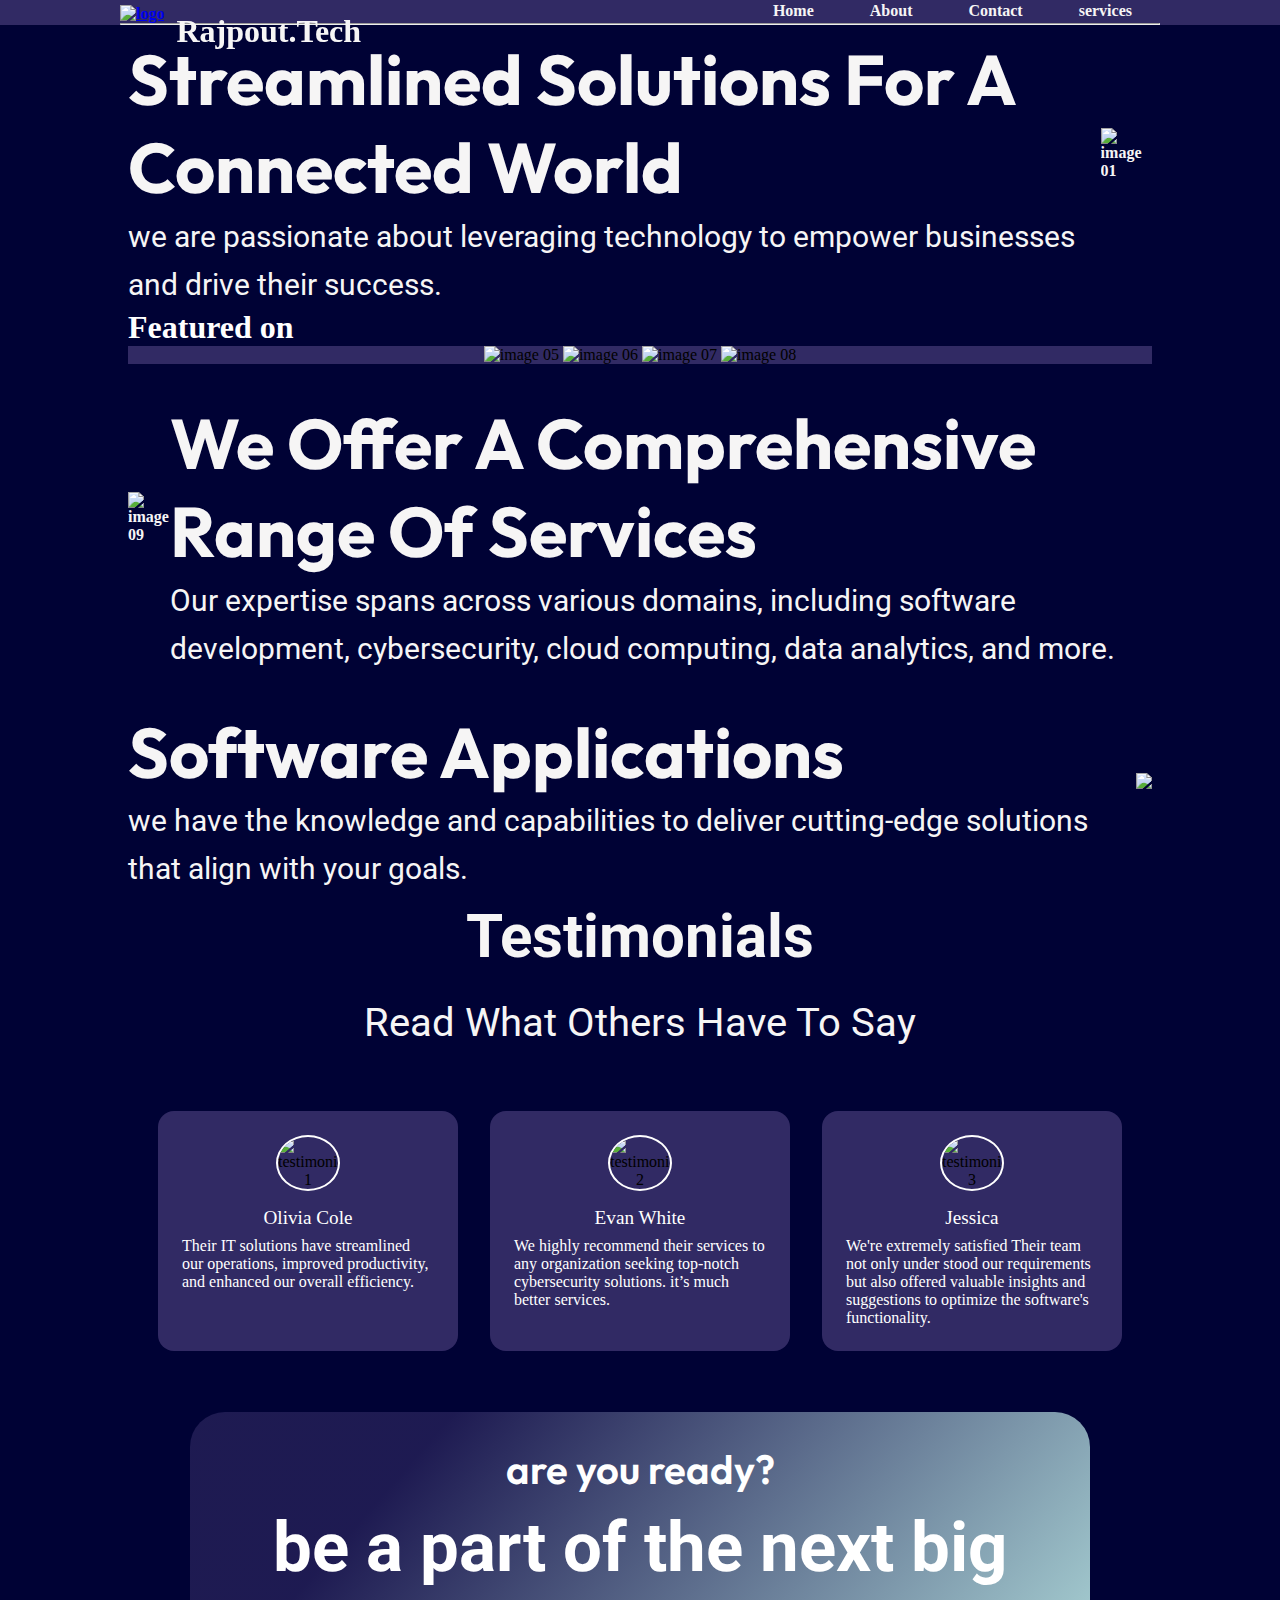
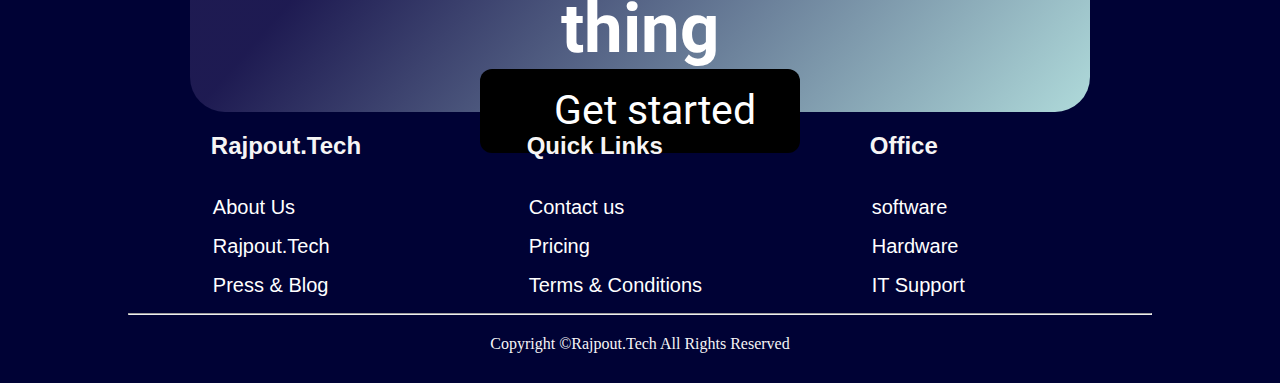
==== commit d62b01da: "Merge pull request #4 from Rajpoot7523/MediaQuery" ====
--- a/index.html
+++ b/index.html
@@ -8,7 +8,15 @@
     <link rel = "icon" href = "images/rt.png" type = "image/x-icon">
     <link rel="stylesheet" href="style.css">
     <link rel="stylesheet" href="path/to/font-awesome/css/font-awesome.min.css">
-    <script src="main.js" defer></script>
+    <script src="https://code.jquery.com/jquery-3.4.1.js"></script>
+    <link rel="stylesheet" href="https://cdnjs.cloudflare.com/ajax/libs/font-awesome/4.7.0/css/font-awesome.min.css">
+    <script>
+        $(document).ready(function(){
+            $('#icon').click(function(){
+                $('ul').toggleClass('show');
+            })
+        })
+    </script>
 </head>
 <body>
     <div class="container mx-auto">
@@ -23,6 +31,10 @@
             <li class="link"><a href="#">Contact</a></li>
             <li class="link"><a href="#">services</a></li>
         </ul>
+        <label id="icon">
+            <i class="fa fa-bars"></i>
+        
+        </label>
         </nav>
         <hr>
     </header>
@@ -52,7 +64,8 @@
         </div> 
         <div class="hero-contain">
             <h1>We offer a comprehensive range of services</h1>
-            <p>Our expertise spans across various domains, including software development, cybersecurity, cloud computing, data analytics, and more.</p>
+            <p>Our expertise spans across various domains, including software development, 
+                cybersecurity, cloud computing, data analytics, and more.</p>
         </div>
         
         </section>
@@ -138,9 +151,13 @@
         </div> 
       
     </div>
-    Copyright &copy;Rajpout.Tech
+    
 </footer>
 <hr>
+<div class="copy">
+    <p>Copyright &copy;Rajpout.Tech All Rights Reserved</p>
+</div>
+
 </div>
 </body>
 </html>--- a/style.css
+++ b/style.css
@@ -21,6 +21,7 @@
 }
 header{
     background-color:var(--dark-blue);
+    padding: 0 120px;
     }
     .sticky-top{
         width: 100%;
@@ -28,6 +29,15 @@
         left: 0px;
         padding-left: 0 10px;
     }
+    #icon{
+        color: #F6F5F5;
+        font-size: 30px;
+        line-height: 80px;
+        float: right;
+        margin-right: 40px;
+        cursor: pointer;
+        display: none;
+    }
 
 .mx-auto{
     margin-left:auto;
@@ -62,11 +72,12 @@
     height: 50px;
 }
 .justify-between{
-    justify-content: space-around;
+    justify-content: space-between;
 }
 .navbar{
     display: flex;
     color: #F6F5F5;
+    padding: 0;
 }
 .navbar li{
  list-style: none;
@@ -84,7 +95,7 @@
 /* header ends*/
 
 .hero h1{
-padding-top: 1.2rem;
+padding-top: 2.2rem;
 font-family: 'Outfit';
 font-style: normal;
 font-weight: 700;
@@ -146,7 +157,8 @@
     display: flex;
     grid-template-columns: repeat(3, 1fr);
     gap: 2rem;
-    justify-content: center;    
+    justify-content: center;
+    width: 100%;    
 }
 .client-card{
     padding: 1.5rem;
@@ -266,18 +278,61 @@
 .footer>div>ul>li>a:hover{
     left: 8px;
 }
-    @media screen and (max-width:900px){
+.copy{
+    width: 100%;
+    background-color:transparent;
+    padding: 20px 100px 30px;
+    text-align: center;
+    color: #F6F5F5;
+    border: 1px solid gba(0,0,0,0.15);
+}
+    @media screen and (max-width:909px){
     .hero{
        flex-direction: column;
         padding-top: 1.8rem;
-    }    
+    }  
+    #icon{
+        display: block;
+        margin-right: 40px;
+    }
+    .flex ul{
+         position: absolute;
+         width: 100vw;
+         height: 350px;
+         background: var(--dark-blue);
+         top: 30px;
+         left: -100%;
+         transition: .2s;
+         
+    }
+    .sticky-top ul{
+        display: block;
+        margin: 50px 0px;
+        line-height: 80px;
+        text-align: center;  
+    }
+    .flex ul.show{
+        left: 25px;
+    }
+   
    }
    @media screen and (max-width:1100px){
        .box{
           height: 400px;
        }    
       }
-
+      @media screen and (max-width:900px){
+        .client-card{
+           flex: 100%;
+           max-width: 80%;
+        }    
+       }
+       @media screen and (max-width:600px){
+        .client-card{
+            flex: 100%;
+            max-width: 100%;
+         }    
+       }
 /*
 Extra small (xs) devices (portrait phones, less than 576px)
 No media query since this is the default in Bootstrap
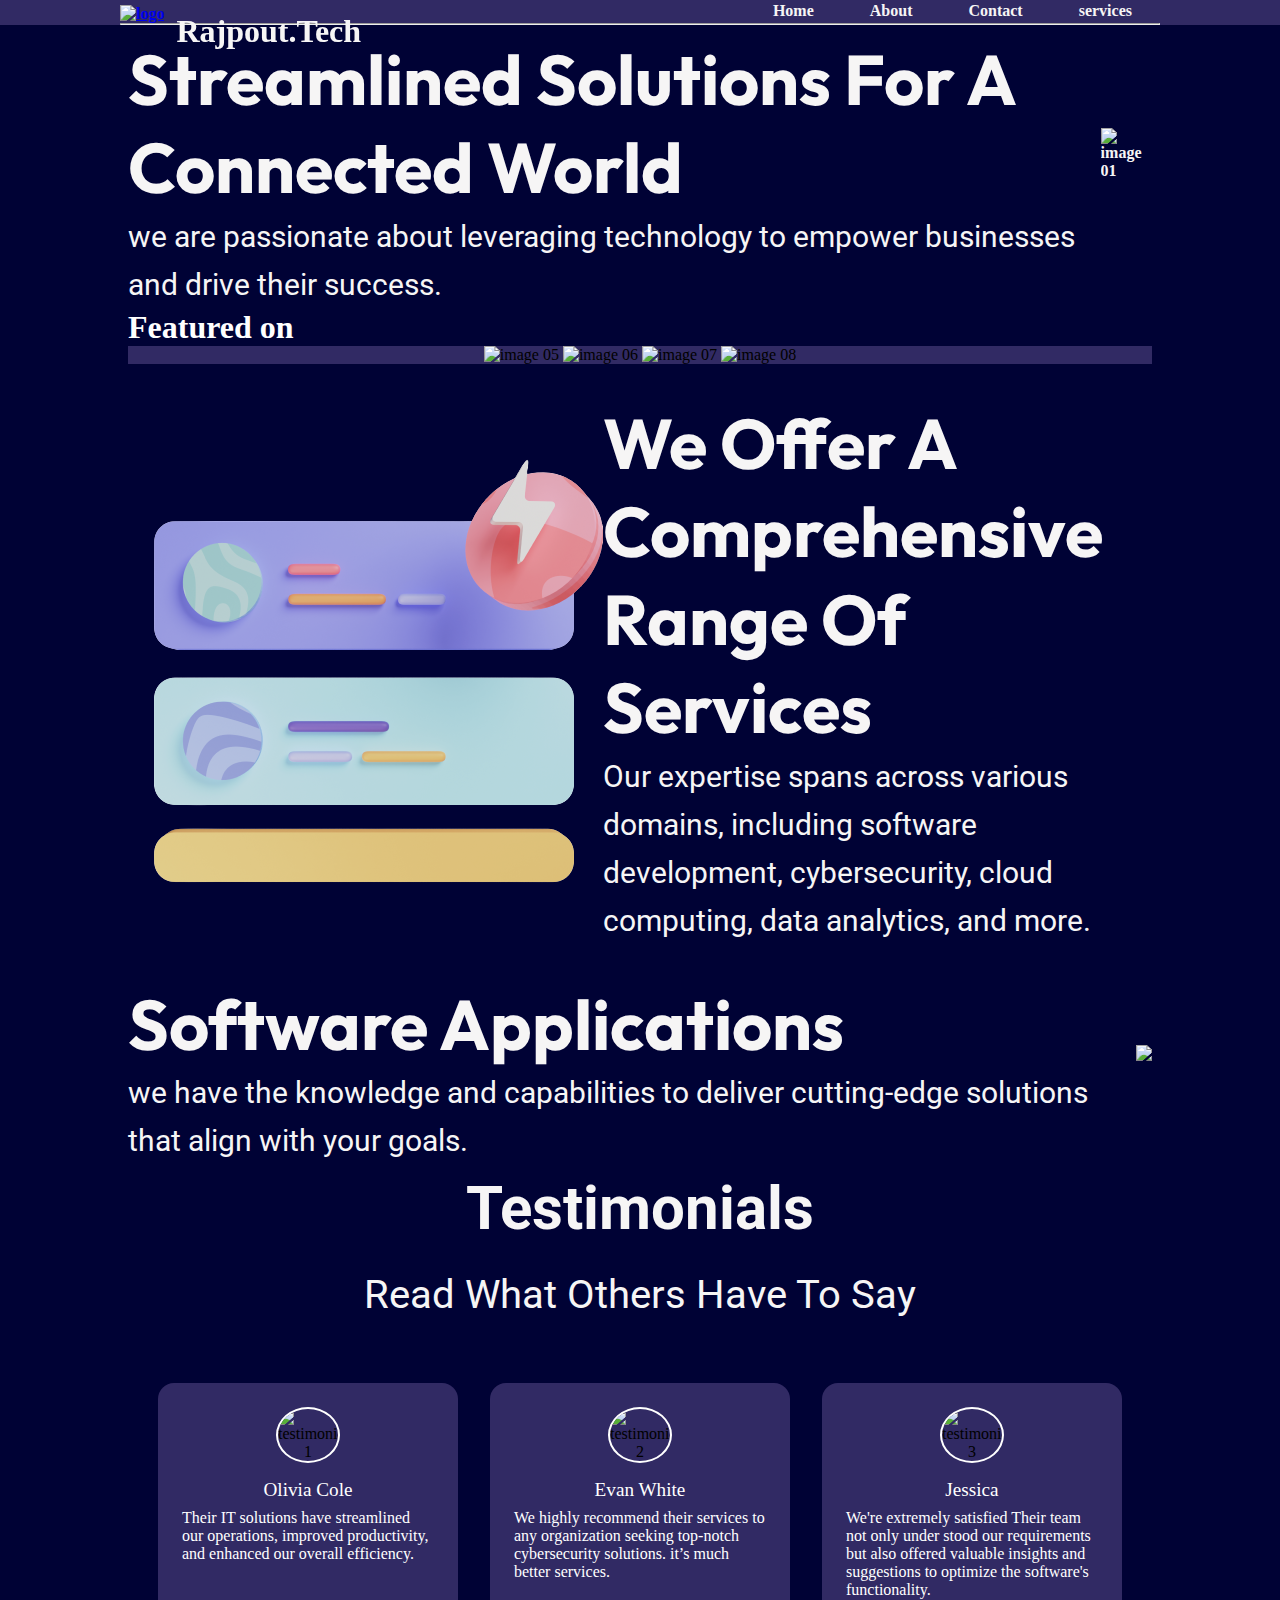
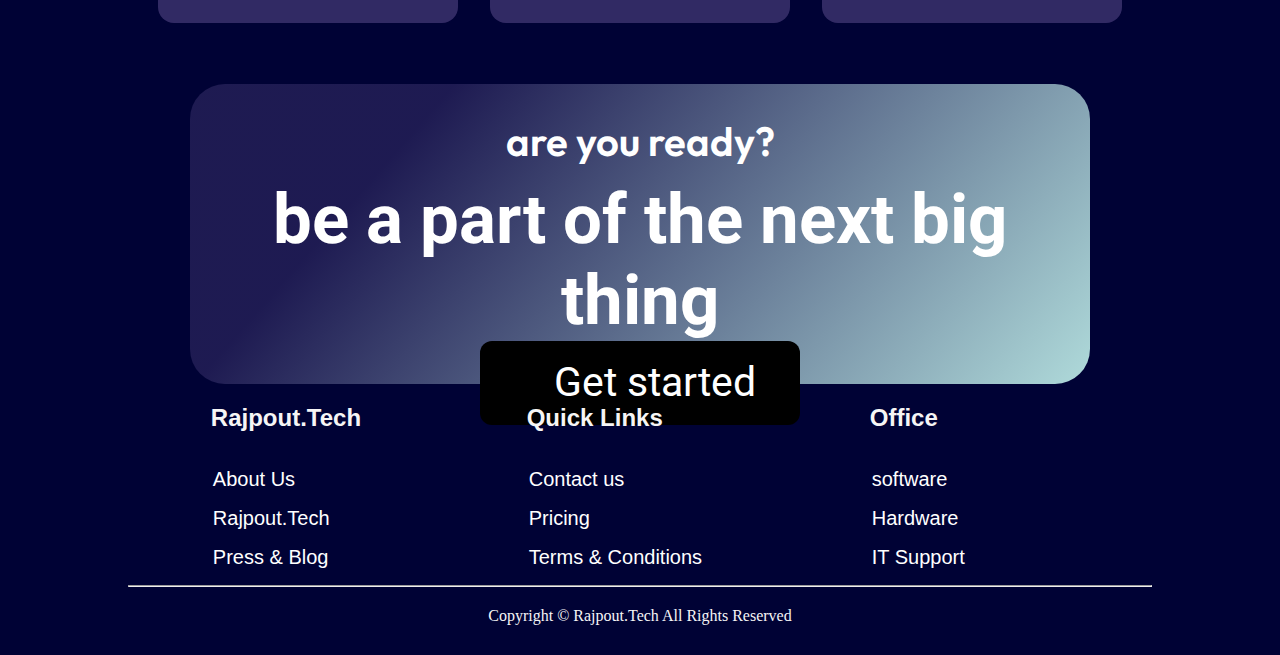
==== commit fd22ec41: "image" ====
--- a/index.html
+++ b/index.html
@@ -155,7 +155,7 @@
 </footer>
 <hr>
 <div class="copy">
-    <p>Copyright &copy;Rajpout.Tech All Rights Reserved</p>
+    <p>Copyright &copy;&nbsp;Rajpout.Tech All Rights Reserved</p>
 </div>
 
 </div>
--- a/style.css
+++ b/style.css
@@ -286,7 +286,7 @@
     color: #F6F5F5;
     border: 1px solid gba(0,0,0,0.15);
 }
-    @media screen and (max-width:909px){
+    @media screen and (max-width:909px) and (min-width:320px){
     .hero{
        flex-direction: column;
         padding-top: 1.8rem;
@@ -327,11 +327,20 @@
            max-width: 80%;
         }    
        }
-       @media screen and (max-width:600px){
-        .client-card{
-            flex: 100%;
-            max-width: 100%;
-         }    
+       @media screen and (max-width:500px){
+        .container{
+            justify-content: center;
+            left: -10px; 
+            position: block;
+
+        }
+        .client-grid{
+           flex-direction: column;
+           justify-content: center;
+           align-items: center;
+           flex-wrap: wrap;
+         }
+           
        }
 /*
 Extra small (xs) devices (portrait phones, less than 576px)
